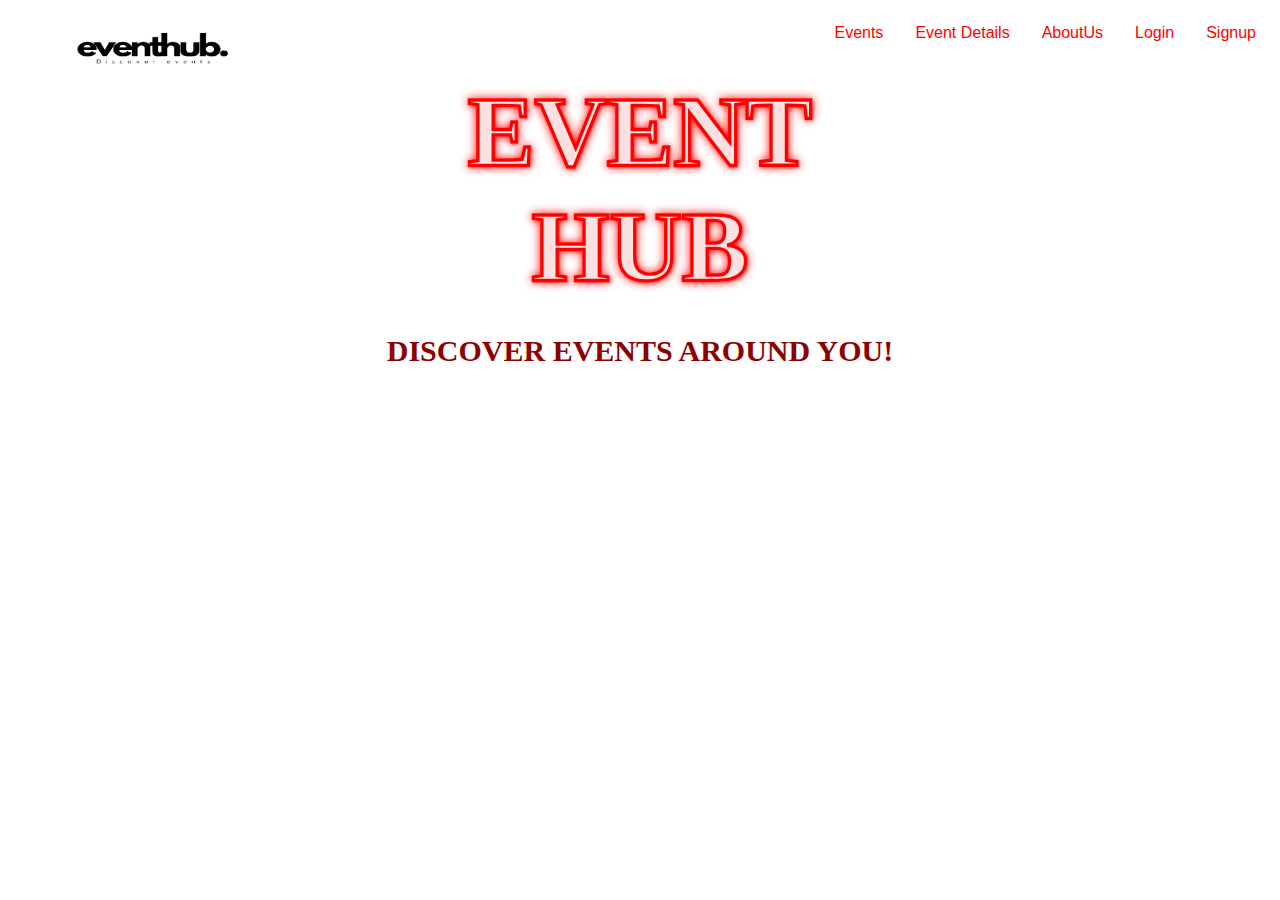
==== index.html @ 62981103 "Added a style to the logo" ====
<!DOCTYPE html>
<html lang="en">
<head>
  <meta charset="UTF-8">
  <meta name="viewport" content="width=device-width, initial-scale=1.0">
  <link rel="stylesheet" href="index.css">
  <title>EventHub</title>
</head>
  <body>
  <nav class="nav">
    <a href="index.html"> <img src="Images/EventHubpng/logo2.png" alt="logo" class="hello"></a>
    <a href="events.html">Events</a>
    <a href="event-details.html">Event Details</a>
    <a href="aboutus.html">AboutUs</a>
    <a href="login.html">Login</a>
    <a href="signup.html">Signup</a>
  </nav>
    
  <h1>EVENT<br>HUB</h1>
<p class="p"><B>DISCOVER EVENTS AROUND YOU!
  </B>
</p>
  </body>
</html>
---- index.css ----
h1, h2 {
    font-size: 100px;
    font-style:initial;
    font-family:'Bazooka' ;
    color: #ff000085;
    font-weight: 1000;
    text-shadow: 
      0 0 10px rgb(255, 0, 0),
      1px 1px 2px rgba(255, 0, 0, 0.4); 
    margin: 1rem 0;
    text-align: center;
    -webkit-text-stroke: 0.3px #ff0000; 
     -webkit-text-fill-color: #f9f9f9e5;
  }

  nav a:first-child {
    order: -1;
    margin-right:auto;
  }
  
  nav {
    padding: 0rem;
    background-color:transparent;
    text-align: right;
    display: flex;
    justify-content: flex-end;
    flex-wrap: nowrap;
  }
  .nav{
    background-color:transparent;
    text-align:right;
    justify-content: flex-end;
  }
  nav a {
    padding: 1rem 1rem;
    text-decoration: none;
    color: #ff0000;
    font-weight: 500;
    transition: background-color 0.2s ease;
    font-family: 'Open Sans', sans-serif;
    margin-left: 0;
  }
  
  .nav a:hover {
    background-color: transparent;
    color: #fff;
  }
body{
  background-image: url('Images/EventHubpng/1.png');
  background-repeat: no-repeat;
  background-size: cover;
  background-position: center;
  background-attachment: fixed;
}
.p{
  text-align: center;
  font-size: 30px;
  color: rgb(143, 0, 0);
}
.hello{
  position:fixed;
  padding-top: 0rem ;
  width: 250px;
  height: 50px;
}
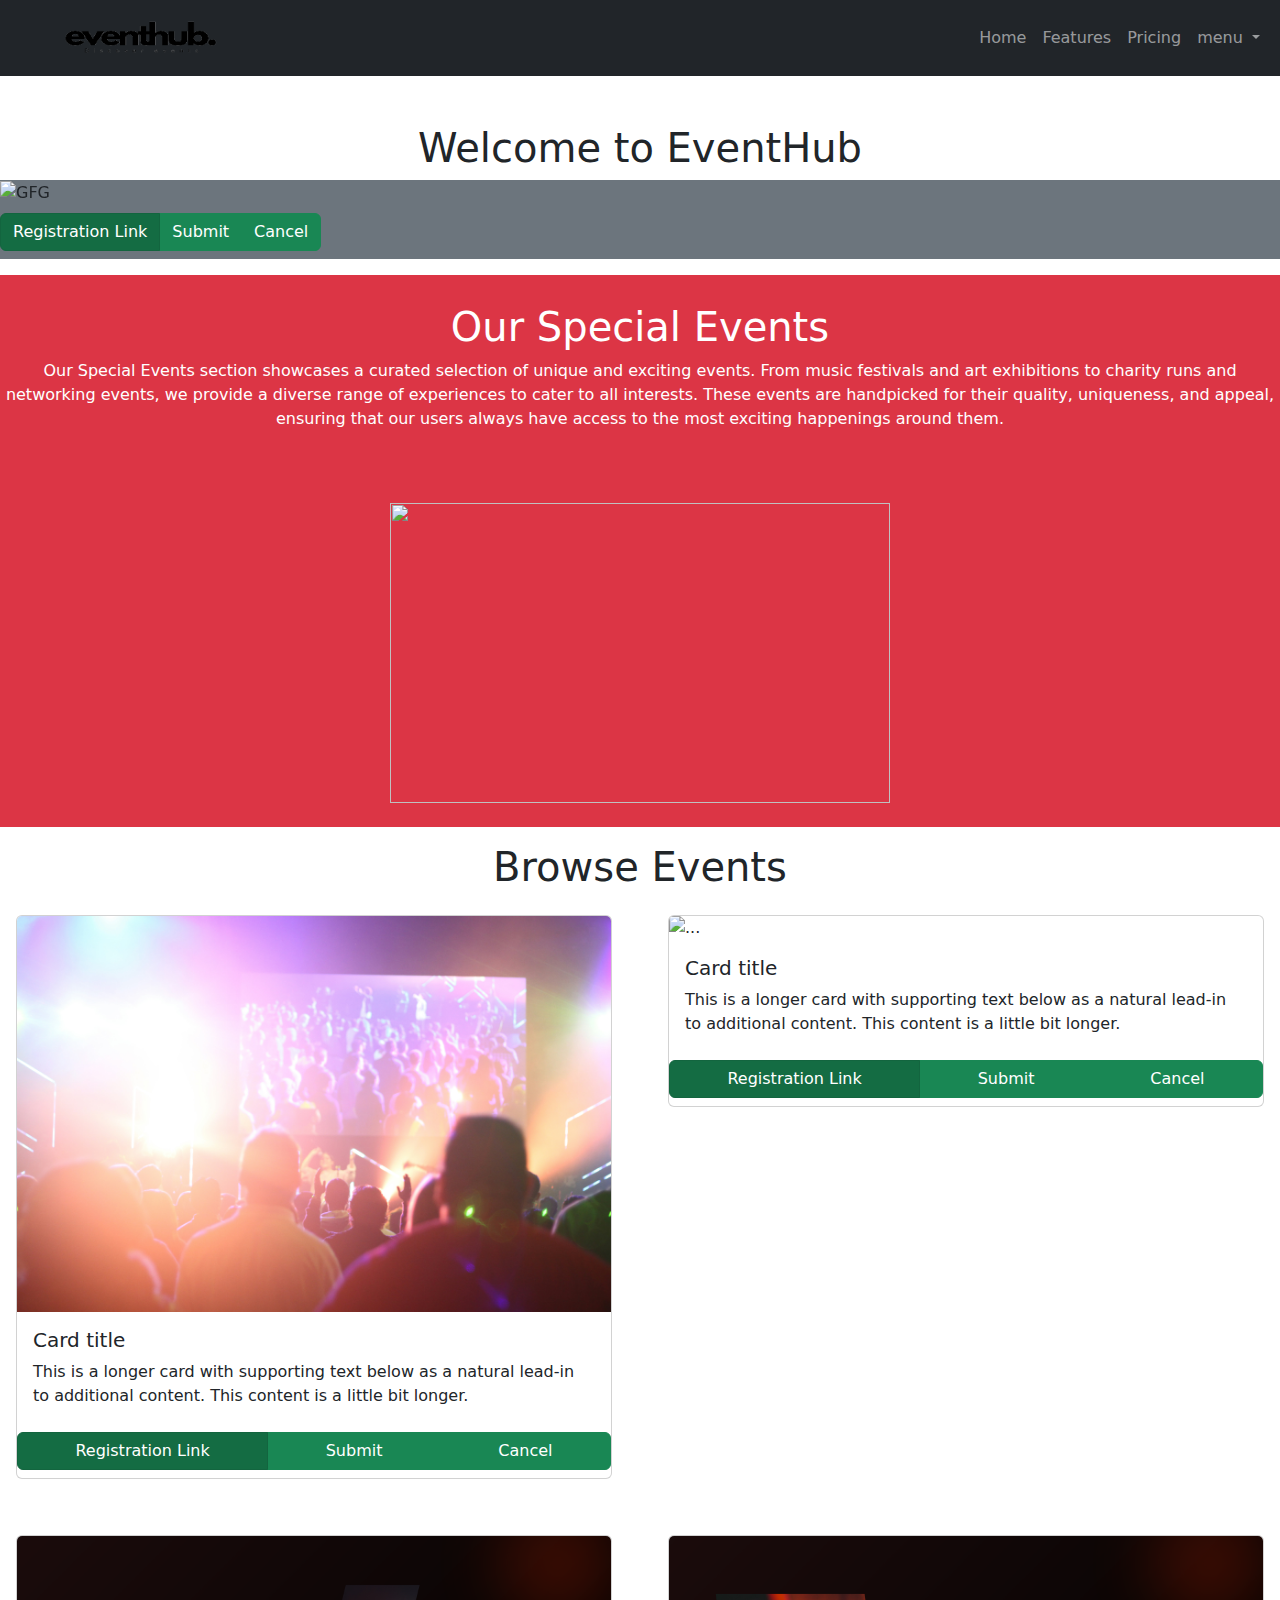
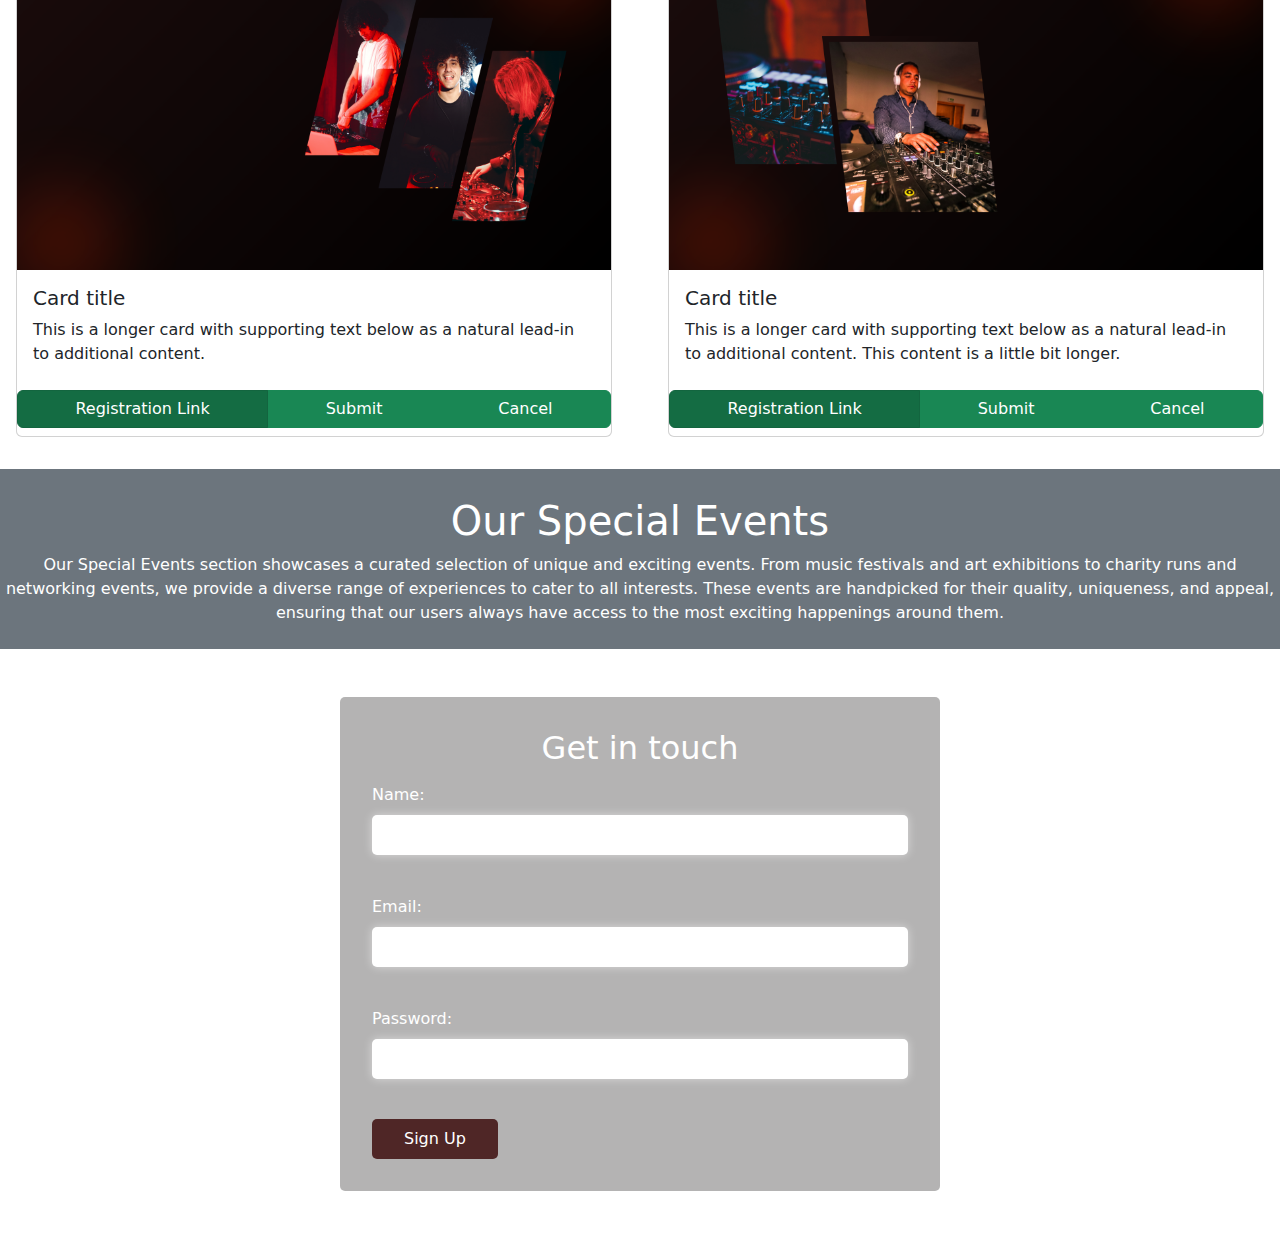
==== commit 695a57a6: "A  new Layout of the website" ====
--- a/index.html
+++ b/index.html
@@ -3,22 +3,186 @@
 <head>
   <meta charset="UTF-8">
   <meta name="viewport" content="width=device-width, initial-scale=1.0">
-  <link rel="stylesheet" href="index.css">
+  <link rel="stylesheet" href="Styles/index.css">
+  <link href="https://cdn.jsdelivr.net/npm/bootstrap@5.3.3/dist/css/bootstrap.min.css" rel="stylesheet" integrity="sha384-QWTKZyjpPEjISv5WaRU9OFeRpok6YctnYmDr5pNlyT2bRjXh0JMhjY6hW+ALEwIH" crossorigin="anonymous">
+  <link rel = "icon" type="image/x-icon" href="Images/EventHubpng/favicon1.png">
+  
   <title>EventHub</title>
 </head>
-  <body>
-  <nav class="nav">
-    <a href="index.html"> <img src="Images/EventHubpng/logo2.png" alt="logo" class="hello"></a>
-    <a href="events.html">Events</a>
-    <a href="event-details.html">Event Details</a>
-    <a href="aboutus.html">AboutUs</a>
-    <a href="login.html">Login</a>
-    <a href="signup.html">Signup</a>
-  </nav>
-    
-  <h1>EVENT<br>HUB</h1>
-<p class="p"><B>DISCOVER EVENTS AROUND YOU!
-  </B>
-</p>
+  <body >
+    <section class="header">
+      <nav class="navbar navbar-expand-lg bg-dark navbar-dark">
+        <div class="container-fluid">
+          <a class="navbar-brand" href="#"><img src="Images/EventHubpng/logo2.png" alt="logo" width="250px" height="50px"></a>
+          <button class="navbar-toggler" type="button" data-bs-toggle="collapse" data-bs-target="#navbarNavDropdown" aria-controls="navbarNavDropdown" aria-expanded="false" aria-label="Toggle navigation">
+            <span class="navbar-toggler-icon"></span>
+          </button>
+          <div class="collapse navbar-collapse" id="navbarNavDropdown">
+            <ul class="navbar-nav ms-auto mb-2 mb-lg-0">
+              <li class="nav-item active">
+                <a class="nav-link " aria-current="page" href="#">Home</a>
+              </li>
+              <li class="nav-item">
+                <a class="nav-link" href="#">Features</a>
+              </li>
+              <li class="nav-item">
+                <a class="nav-link" href="#">Pricing</a>
+              </li>
+              <li class="nav-item dropdown">
+                <a class="nav-link dropdown-toggle" href="aboutus.html" role="button" data-bs-toggle="dropdown" aria-expanded="true">
+                  menu
+                </a>
+                <ul class="dropdown-menu">
+                  <li><a class="dropdown-item" href="login.html">Action</a></li>
+                  <li><a class="dropdown-item" href="signup.html">Another action</a></li>
+                  <li><a class="dropdown-item" href="event-details.html">Something else here</a></li>
+                </ul>
+              </li>
+            </ul>
+          </div>
+        </div>
+      </nav>
+    </section>
+      <main class="my-5">
+        <h1 class="text-center">Welcome to EventHub</h1>
+       
+          <div id="carouselExampleSlideOnly" class="carousel slide bg-secondary" data-bs-ride="carousel">
+            <div class="carousel-inner">
+              <div class="carousel-item active" data-bs-interval="2000">
+              <img src="Images/EventHubpng/1.png" alt="GFG" width="100%" height="auto" alt="...">
+              <div> <div class="btn-group my-2">
+                <a href="#" class="btn btn-success active" aria-current="page">Registration Link</a>
+                <a href="#" class="btn btn-success">Submit</a>
+                <a href="#" class="btn btn-success">Cancel</a>
+              </div></div>
+              </div>
+              <div class="carousel-item" data-bs-interval="2000">
+              <img src="Images/EventHubpng/2.png" alt="GFG" width="100%" height="auto" alt="...">
+              <div> <div class="btn-group my-2">
+                <a href="#" class="btn btn-success active" aria-current="page">Registration Link</a>
+                <a href="#" class="btn btn-success">Submit</a>
+                <a href="#" class="btn btn-success">Cancel</a>
+              </div></div>
+              </div>
+              <div class="carousel-item">
+              <img src="Images/EventHubpng/1j.jpg" alt="GFG" width="100%" height="auto" alt="...">
+              <div> <div class="btn-group my-2">
+                <a href="#" class="btn btn-success active" aria-current="page">Registration Link</a>
+                <a href="#" class="btn btn-success">Submit</a>
+                <a href="#" class="btn btn-success">Cancel</a>
+              </div></div>
+              </div>
+            </div>
+            </div>
+        
+  <div class="row">
+    <div class="col">
+      <div class="bg-danger text-white my-3 py-4 text-center">
+        <div class="card-body">
+          <h1 class="mt-1">Our Special Events</h1>
+          Our Special Events section showcases a curated selection of unique and exciting events. From music festivals and art exhibitions to charity runs and networking events, we provide a diverse range of experiences to cater to all interests. These events are handpicked for their quality, uniqueness, and appeal, ensuring that our users always have access to the most exciting happenings around them.
+          <br>
+          <br>
+          <br>
+          <br>
+          <img class="img" src="Images/EventHubpng/1.png" alt="">
+
+        </div>
+       
+      </div>
+    </div>
+  </div>
+  <h1 class="text-center">Browse Events</h1>
+  <div class="row row-cols-1 row-cols-md-2 g-4 gy-2">
+   
+    <div class="col">
+      <div class="card">
+        <img src="Images/EventHubpng/1j.jpg" class="card-img-top" alt="...">
+        <div class="card-body">
+          <h5 class="card-title">Card title</h5>
+          <p class="card-text">This is a longer card with supporting text below as a natural lead-in to additional content. This content is a little bit longer.</p>
+        </div>
+        <div class="btn-group my-2">
+          <a href="#" class="btn btn-success active" aria-current="page">Registration Link</a>
+          <a href="#" class="btn btn-success">Submit</a>
+          <a href="#" class="btn btn-success">Cancel</a>
+        </div>
+      </div>
+    </div>
+    <div class="col">
+      <div class="card">
+        <img src="Images/EventHubpng/4.png" class="card-img-top" alt="...">
+        <div class="card-body">
+          <h5 class="card-title">Card title</h5>
+          <p class="card-text">This is a longer card with supporting text below as a natural lead-in to additional content. This content is a little bit longer.</p>
+        </div>
+        <div class="btn-group my-2">
+          <a href="#" class="btn btn-success active" aria-current="page">Registration Link</a>
+          <a href="#" class="btn btn-success">Submit</a>
+          <a href="#" class="btn btn-success">Cancel</a>
+        </div>
+      </div>
+    </div>
+    <div class="col">
+      <div class="card">
+        <img src="Images/EventHubpng/3.png" class="card-img-top" alt="...">
+        <div class="card-body">
+          <h5 class="card-title">Card title</h5>
+          <p class="card-text">This is a longer card with supporting text below as a natural lead-in to additional content.</p>
+        </div>
+        <div class="btn-group my-2">
+          <a href="#" class="btn btn-success active" aria-current="page">Registration Link</a>
+          <a href="#" class="btn btn-success">Submit</a>
+          <a href="#" class="btn btn-success">Cancel</a>
+        </div>
+      </div>
+    </div>
+    <div class="col">
+      <div class="card">
+        <img src="Images/EventHubpng/2.png" class="card-img-top" alt="...">
+        <div class="card-body">
+          <h5 class="card-title">Card title</h5>
+          <p class="card-text">This is a longer card with supporting text below as a natural lead-in to additional content. This content is a little bit longer.</p>
+        </div>
+        <div class="btn-group my-2">
+          <a href="#" class="btn btn-success active" aria-current="page">Registration Link</a>
+          <a href="#" class="btn btn-success">Submit</a>
+          <a href="#" class="btn btn-success">Cancel</a>
+        </div>
+      </div>
+    </div>
+  </div>
+  <div class="row">
+    <div class="col">
+      <div class="bg-secondary text-white my-3 py-4 text-center">
+        <div class="card-body">
+          <h1 class="mt-1">Our Special Events</h1>
+          Our Special Events section showcases a curated selection of unique and exciting events. From music festivals and art exhibitions to charity runs and networking events, we provide a diverse range of experiences to cater to all interests. These events are handpicked for their quality, uniqueness, and appeal, ensuring that our users always have access to the most exciting happenings around them.
+
+        </div>
+       
+      </div>
+    </div>
+  </div>
+
+  <form class="form">
+    <h2>Get in touch</h2>
+    <label for="name">Name:</label>
+    <input type="text" id="name" name="name" required><br><br>
+  
+    <label for="email">Email:</label>
+    <input type="email" id="email" name="email" required><br><br>
+  
+    <label for="password">Password:</label>
+    <input type="password" id="password" name="password" required><br><br>
+  
+    <input type="submit" value="Sign Up">
+  </form>
+      </main>
+ 
+   
+ 
+    <script src="https://cdn.jsdelivr.net/npm/@popperjs/core@2.11.8/dist/umd/popper.min.js" integrity="sha384-I7E8VVD/ismYTF4hNIPjVp/Zjvgyol6VFvRkX/vR+Vc4jQkC+hVqc2pM8ODewa9r" crossorigin="anonymous"></script>
+<script src="https://cdn.jsdelivr.net/npm/bootstrap@5.3.3/dist/js/bootstrap.min.js" integrity="sha384-0pUGZvbkm6XF6gxjEnlmuGrJXVbNuzT9qBBavbLwCsOGabYfZo0T0to5eqruptLy" crossorigin="anonymous"></script>
   </body>
 </html>--- a/Styles/index.css
+++ b/Styles/index.css
@@ -0,0 +1,72 @@
+
+.form {
+  width: 600px;
+  background-color: rgba(133, 131, 131, 0.61);
+  padding: 2rem;
+  margin: 2rem auto;
+  border-radius: 5px;
+  box-shadow: 0 0 10px rgba(255, 255, 255, 0.5);
+}
+
+.form label {
+  display: block;
+  margin-bottom: 0.5rem;
+  color: #fff;
+}
+
+.form input[type="text"],
+.form input[type="email"],
+.form input[type="password"] {
+  width: 100%;
+  height: 40px;
+  padding: 0.5rem;
+  margin-bottom: 1rem;
+  border: none;
+  border-radius: 5px;
+  box-shadow: 0 0 10px rgba(255, 255, 255, 0.5);
+}
+
+.form input[type="submit"] {
+  background-color: #4f2626;
+  color: #ffffff;
+  padding: 0.5rem 2rem;
+  border: none;
+  border-radius: 5px;
+  cursor: pointer;
+  transition: background-color 0.2s ease;
+}
+
+.form input[type="submit"]:hover {
+  background-color: #3f1d1d;
+}
+.form h2 {
+  text-align: center;
+  margin-bottom: 1rem;
+  color: #fff;
+}
+.img{
+  max-width:100%;
+  width: 500px;
+  height: 300px;
+
+}
+
+.p {
+  max-width: 100%;
+  height: auto;
+  margin: 0;
+  padding: 0;
+}
+.img1{
+  
+  width: 400px;
+  height: 285px;
+}
+.card-img-top {
+  width: 100%;
+  height: auto;
+}
+.card {
+  
+  margin: 1rem;
+}
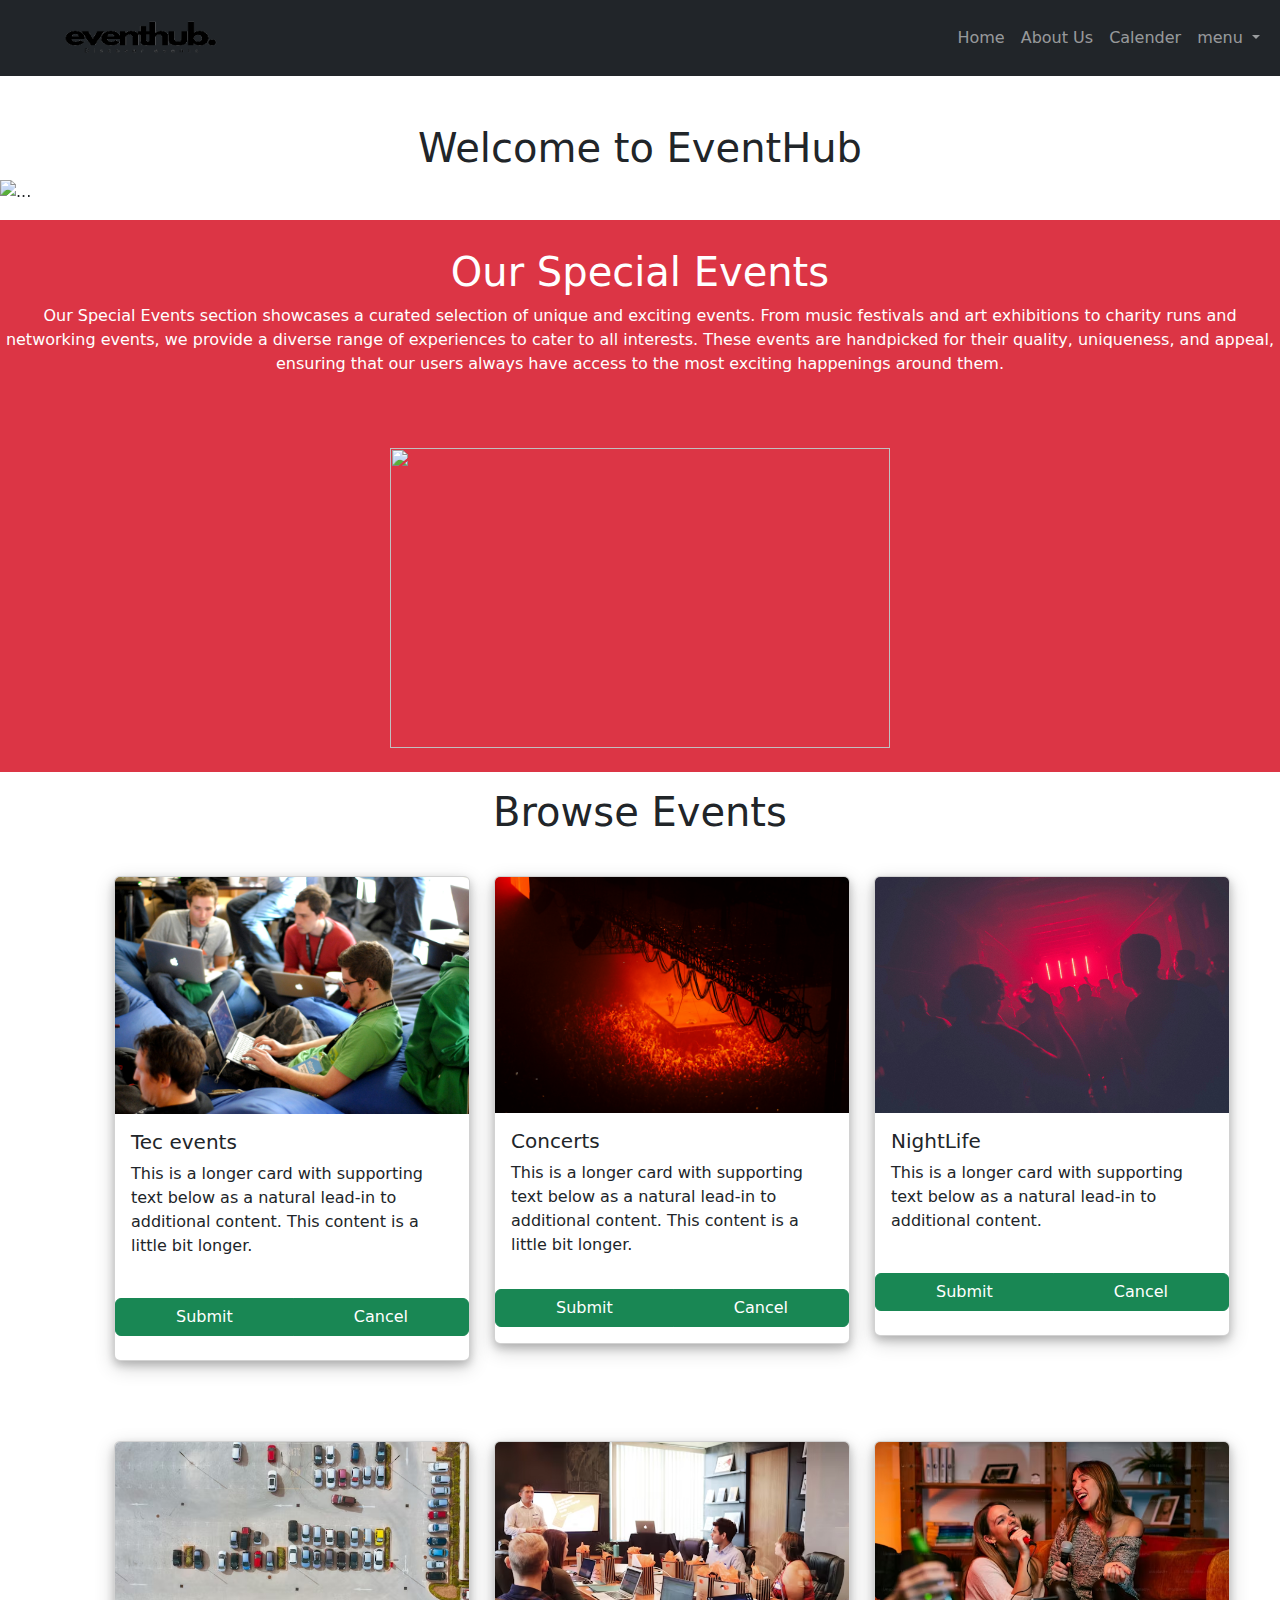
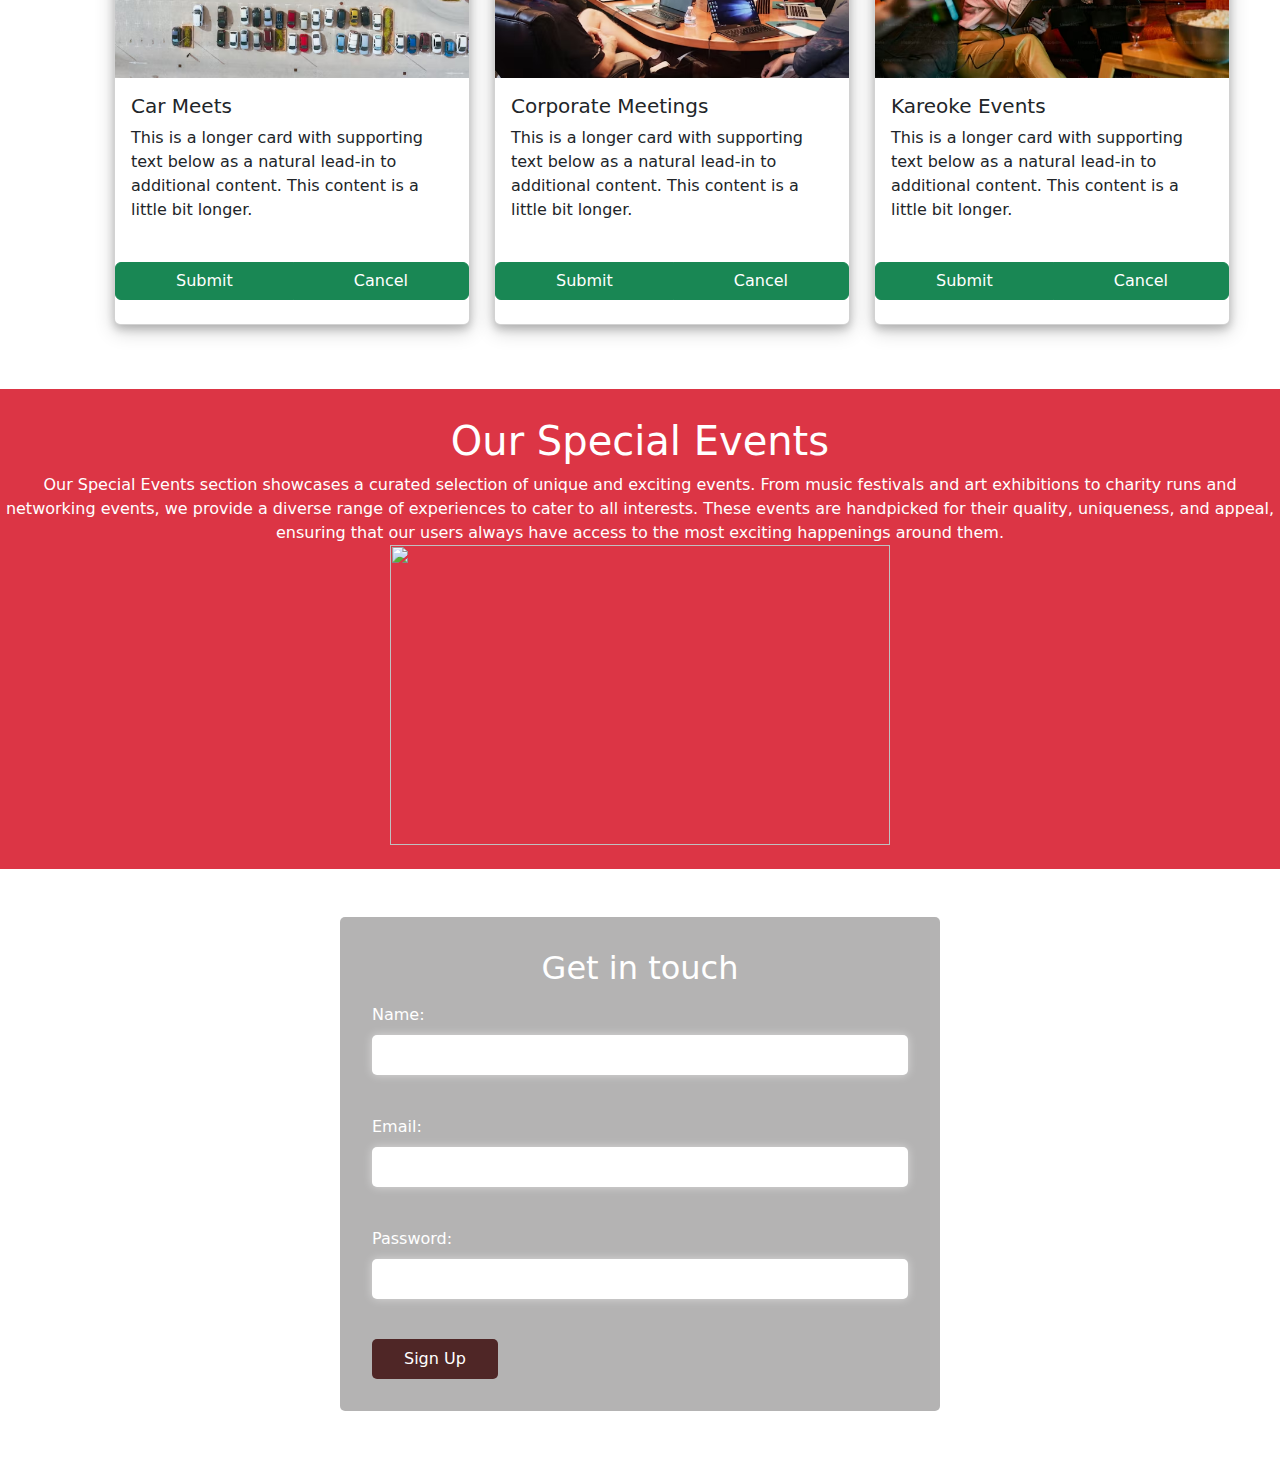
==== commit 727aae71: "Changed the login and signup pages" ====
--- a/index.html
+++ b/index.html
@@ -13,7 +13,7 @@
     <section class="header">
       <nav class="navbar navbar-expand-lg bg-dark navbar-dark">
         <div class="container-fluid">
-          <a class="navbar-brand" href="#"><img src="Images/EventHubpng/logo2.png" alt="logo" width="250px" height="50px"></a>
+          <a class="navbar-brand" href="index.html"><img src="Images/EventHubpng/logo2.png" alt="logo" width="250px" height="50px"></a>
           <button class="navbar-toggler" type="button" data-bs-toggle="collapse" data-bs-target="#navbarNavDropdown" aria-controls="navbarNavDropdown" aria-expanded="false" aria-label="Toggle navigation">
             <span class="navbar-toggler-icon"></span>
           </button>
@@ -23,19 +23,19 @@
                 <a class="nav-link " aria-current="page" href="#">Home</a>
               </li>
               <li class="nav-item">
-                <a class="nav-link" href="#">Features</a>
+                <a class="nav-link" href="aboutus.html">About Us</a>
               </li>
               <li class="nav-item">
-                <a class="nav-link" href="#">Pricing</a>
+                <a class="nav-link" href="#">Calender</a>
               </li>
               <li class="nav-item dropdown">
                 <a class="nav-link dropdown-toggle" href="aboutus.html" role="button" data-bs-toggle="dropdown" aria-expanded="true">
                   menu
                 </a>
                 <ul class="dropdown-menu">
-                  <li><a class="dropdown-item" href="login.html">Action</a></li>
-                  <li><a class="dropdown-item" href="signup.html">Another action</a></li>
-                  <li><a class="dropdown-item" href="event-details.html">Something else here</a></li>
+                  <li><a class="dropdown-item" href="login.html"> Login</a></li>
+                  <li><a class="dropdown-item" href="signup.html">Sign Up</a></li>
+                  <li><a class="dropdown-item" href="event-details.html">Post an Event</a></li>
                 </ul>
               </li>
             </ul>
@@ -45,34 +45,32 @@
     </section>
       <main class="my-5">
         <h1 class="text-center">Welcome to EventHub</h1>
-       
-          <div id="carouselExampleSlideOnly" class="carousel slide bg-secondary" data-bs-ride="carousel">
-            <div class="carousel-inner">
-              <div class="carousel-item active" data-bs-interval="2000">
-              <img src="Images/EventHubpng/1.png" alt="GFG" width="100%" height="auto" alt="...">
-              <div> <div class="btn-group my-2">
-                <a href="#" class="btn btn-success active" aria-current="page">Registration Link</a>
-                <a href="#" class="btn btn-success">Submit</a>
-                <a href="#" class="btn btn-success">Cancel</a>
-              </div></div>
-              </div>
-              <div class="carousel-item" data-bs-interval="2000">
-              <img src="Images/EventHubpng/2.png" alt="GFG" width="100%" height="auto" alt="...">
-              <div> <div class="btn-group my-2">
-                <a href="#" class="btn btn-success active" aria-current="page">Registration Link</a>
-                <a href="#" class="btn btn-success">Submit</a>
-                <a href="#" class="btn btn-success">Cancel</a>
-              </div></div>
-              </div>
-              <div class="carousel-item">
-              <img src="Images/EventHubpng/1j.jpg" alt="GFG" width="100%" height="auto" alt="...">
-              <div> <div class="btn-group my-2">
-                <a href="#" class="btn btn-success active" aria-current="page">Registration Link</a>
-                <a href="#" class="btn btn-success">Submit</a>
-                <a href="#" class="btn btn-success">Cancel</a>
-              </div></div>
-              </div>
-            </div>
+        <div id="carouselExampleIndicators" class="carousel slide">
+          <div class="carousel-indicators">
+            <button type="button" data-bs-target="#carouselExampleIndicators" data-bs-slide-to="0" class="active" aria-current="true" aria-label="Slide 1"></button>
+            <button type="button" data-bs-target="#carouselExampleIndicators" data-bs-slide-to="1" aria-label="Slide 2"></button>
+            <button type="button" data-bs-target="#carouselExampleIndicators" data-bs-slide-to="2" aria-label="Slide 3"></button>
+          </div>
+          <div class="carousel-inner">
+            <div class="carousel-item active">
+              <img src="/Images/EventHubpng/1.png" class="d-block w-100" alt="...">
+            </div>
+            <div class="carousel-item">
+              <img src="/Images/EventHubpng/4.png" class="d-block w-100" alt="...">
+            </div>
+            <div class="carousel-item">
+              <img src="/Images/EventHubpng/7.png" class="d-block w-100" alt="...">
+            </div>
+          </div>
+          <button class="carousel-control-prev" type="button" data-bs-target="#carouselExampleIndicators" data-bs-slide="prev">
+            <span class="carousel-control-prev-icon" aria-hidden="true"></span>
+            <span class="visually-hidden">Previous</span>
+          </button>
+          <button class="carousel-control-next" type="button" data-bs-target="#carouselExampleIndicators" data-bs-slide="next">
+            <span class="carousel-control-next-icon" aria-hidden="true"></span>
+            <span class="visually-hidden">Next</span>
+          </button>
+        </div>
             </div>
         
   <div class="row">
@@ -93,78 +91,108 @@
     </div>
   </div>
   <h1 class="text-center">Browse Events</h1>
-  <div class="row row-cols-1 row-cols-md-2 g-4 gy-2">
+<div class="container">
+  <div class="row">
    
-    <div class="col">
-      <div class="card">
-        <img src="Images/EventHubpng/1j.jpg" class="card-img-top" alt="...">
-        <div class="card-body">
-          <h5 class="card-title">Card title</h5>
-          <p class="card-text">This is a longer card with supporting text below as a natural lead-in to additional content. This content is a little bit longer.</p>
-        </div>
-        <div class="btn-group my-2">
-          <a href="#" class="btn btn-success active" aria-current="page">Registration Link</a>
-          <a href="#" class="btn btn-success">Submit</a>
-          <a href="#" class="btn btn-success">Cancel</a>
-        </div>
-      </div>
-    </div>
-    <div class="col">
-      <div class="card">
-        <img src="Images/EventHubpng/4.png" class="card-img-top" alt="...">
-        <div class="card-body">
-          <h5 class="card-title">Card title</h5>
-          <p class="card-text">This is a longer card with supporting text below as a natural lead-in to additional content. This content is a little bit longer.</p>
-        </div>
-        <div class="btn-group my-2">
-          <a href="#" class="btn btn-success active" aria-current="page">Registration Link</a>
-          <a href="#" class="btn btn-success">Submit</a>
-          <a href="#" class="btn btn-success">Cancel</a>
-        </div>
-      </div>
-    </div>
-    <div class="col">
-      <div class="card">
-        <img src="Images/EventHubpng/3.png" class="card-img-top" alt="...">
-        <div class="card-body">
-          <h5 class="card-title">Card title</h5>
+    <div class="col-12 col-md-4 mb-3">
+      <div class="card custom-card ">
+        <img src="Images/EventHub/tec.jpg" class="card-img-top" alt="...">
+        <div class="card-body custom-card-body">
+          <h5 class="card-title">Tec events</h5>
+          <p class="card-text">This is a longer card with supporting text below as a natural lead-in to additional content. This content is a little bit longer.</p>
+        </div>
+        <div class="btn-group my-4">
+          <a href="#" class="btn btn-success">Submit</a>
+          <a href="#" class="btn btn-success">Cancel</a>
+        </div>
+      </div>
+    </div>
+    <div class="col-12 col-md-4 mb-3">
+      <div class="card custom-card">
+        
+        <img src="Images/EventHub/concert.jpg" class="card-img-top" alt="...">
+        <div class="card-body custom-card-body">
+          <h5 class="card-title">Concerts</h5>
+          <p class="card-text">This is a longer card with supporting text below as a natural lead-in to additional content. This content is a little bit longer.</p>
+        </div>
+        <div class="btn-group my-3">
+          <a href="#" class="btn btn-success">Submit</a>
+          <a href="#" class="btn btn-success">Cancel</a>
+        </div>
+      </div>
+    </div>
+    <div class="col-12 col-md-4 mb-3">
+      <div class="card custom-card">
+        <img src="Images/EventHub/night.jpg" class="card-img-top" alt="...">
+        <div class="card-body custom-card-body">
+          <h5 class="card-title">NightLife</h5>
           <p class="card-text">This is a longer card with supporting text below as a natural lead-in to additional content.</p>
         </div>
-        <div class="btn-group my-2">
-          <a href="#" class="btn btn-success active" aria-current="page">Registration Link</a>
-          <a href="#" class="btn btn-success">Submit</a>
-          <a href="#" class="btn btn-success">Cancel</a>
-        </div>
-      </div>
-    </div>
-    <div class="col">
-      <div class="card">
-        <img src="Images/EventHubpng/2.png" class="card-img-top" alt="...">
-        <div class="card-body">
-          <h5 class="card-title">Card title</h5>
-          <p class="card-text">This is a longer card with supporting text below as a natural lead-in to additional content. This content is a little bit longer.</p>
-        </div>
-        <div class="btn-group my-2">
-          <a href="#" class="btn btn-success active" aria-current="page">Registration Link</a>
+        <div class="btn-group my-4">
+          <a href="#" class="btn btn-success">Submit</a>
+          <a href="#" class="btn btn-success">Cancel</a>
+        </div>
+      </div>
+    </div>
+    <div class="col-12 col-md-4 mb-3">
+      <div class="card custom-card">
+        <img src="Images/EventHub/carmeets.avif" class="card-img-top" alt="...">
+        <div class="card-body custom-card-body">
+          <h5 class="card-title">Car Meets</h5>
+          <p class="card-text">This is a longer card with supporting text below as a natural lead-in to additional content. This content is a little bit longer.</p>
+        </div>
+        <div class="btn-group my-4">
+          <a href="#" class="btn btn-success">Submit</a>
+          <a href="#" class="btn btn-success">Cancel</a>
+        </div>
+      </div>
+    </div>
+    <div class="col-12 col-md-4 mb-3">
+      <div class="card custom-card">
+        <img src="Images/EventHub/coporate.avif" class="card-img-top" alt="...">
+        <div class="card-body custom-card-body">
+          <h5 class="card-title">Corporate Meetings</h5>
+          <p class="card-text">This is a longer card with supporting text below as a natural lead-in to additional content. This content is a little bit longer.</p>
+        </div>
+        <div class="btn-group my-4">
+          <a href="#" class="btn btn-success">Submit</a>
+          <a href="#" class="btn btn-success">Cancel</a>
+        </div>
+      </div>
+    </div>
+    <div class="col-12 col-md-4 mb-3">
+      <div class="card custom-card">
+        <img src="Images/EventHub/Kareoke.avif" class="card-img-top" alt="...">
+        <div class="card-body custom-card-body">
+          <h5 class="card-title">Kareoke Events</h5>
+          <p class="card-text">This is a longer card with supporting text below as a natural lead-in to additional content. This content is a little bit longer.</p>
+        </div>
+        <div class="btn-group my-4">
           <a href="#" class="btn btn-success">Submit</a>
           <a href="#" class="btn btn-success">Cancel</a>
         </div>
       </div>
     </div>
   </div>
-  <div class="row">
-    <div class="col">
-      <div class="bg-secondary text-white my-3 py-4 text-center">
-        <div class="card-body">
-          <h1 class="mt-1">Our Special Events</h1>
-          Our Special Events section showcases a curated selection of unique and exciting events. From music festivals and art exhibitions to charity runs and networking events, we provide a diverse range of experiences to cater to all interests. These events are handpicked for their quality, uniqueness, and appeal, ensuring that our users always have access to the most exciting happenings around them.
+</div>
+  
 
-        </div>
+  
+<div class="row">
+  <div class="col">
+    <div class="bg-danger text-white my-3 py-4 text-center">
+      <div class="card-body">
+        <h1 class="mt-1">Our Special Events</h1>
+        Our Special Events section showcases a curated selection of unique and exciting events. From music festivals and art exhibitions to charity runs and networking events, we provide a diverse range of experiences to cater to all interests. These events are handpicked for their quality, uniqueness, and appeal, ensuring that our users always have access to the most exciting happenings around them.
+        <br>
        
-      </div>
+        <img class="img" src="Images/EventHubpng/1.png" alt="">
+
+      </div>
+     
     </div>
   </div>
-
+</div>
   <form class="form">
     <h2>Get in touch</h2>
     <label for="name">Name:</label>
--- a/Styles/index.css
+++ b/Styles/index.css
@@ -67,6 +67,28 @@
   height: auto;
 }
 .card {
-  
-  margin: 1rem;
+  margin: 2rem;
+  width: 300px;
+  box-shadow: 0 4px 8px 0 rgba(0, 0, 0, 0.2), 0 6px 20px 0 rgba(0, 0, 0, 0.19);
+  flex-grow: 3;
+  transition: .4s ease;
+
 }
+.card:hover{
+  z-index: 1;
+  width: 400px;
+  opacity: 1;
+  filter: contrast(100%);
+  transform: rotate(0deg);
+  border: 2px;
+  box-shadow: 0 4px 8px 0 rgba(0, 0, 0, 0.2), 0 6px 20px 0 rgba(0, 0, 0, 0.19);
+}
+
+
+.custom-card {
+  width: 100%;
+  height: 300px; /* Adjust height */
+}
+.custom-card-body {
+  font-size: 1rem; /* Adjust font size */
+}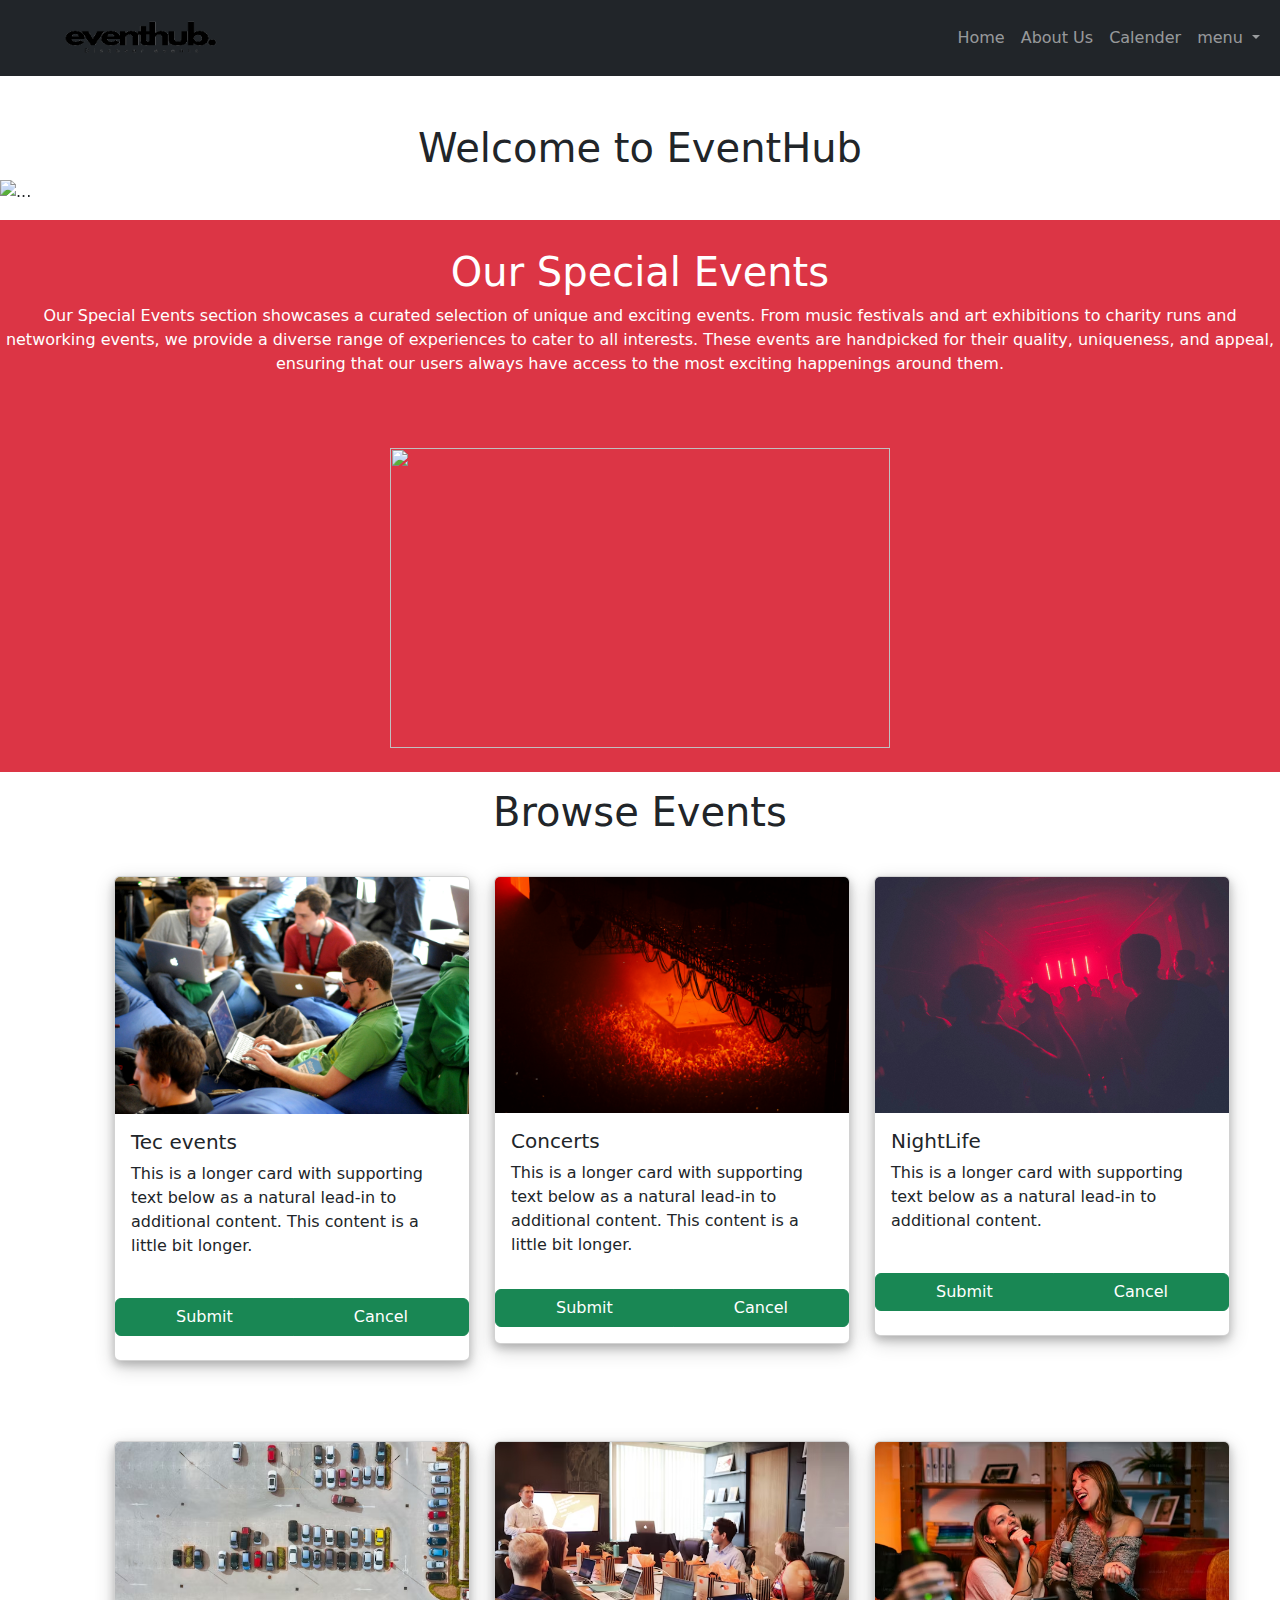
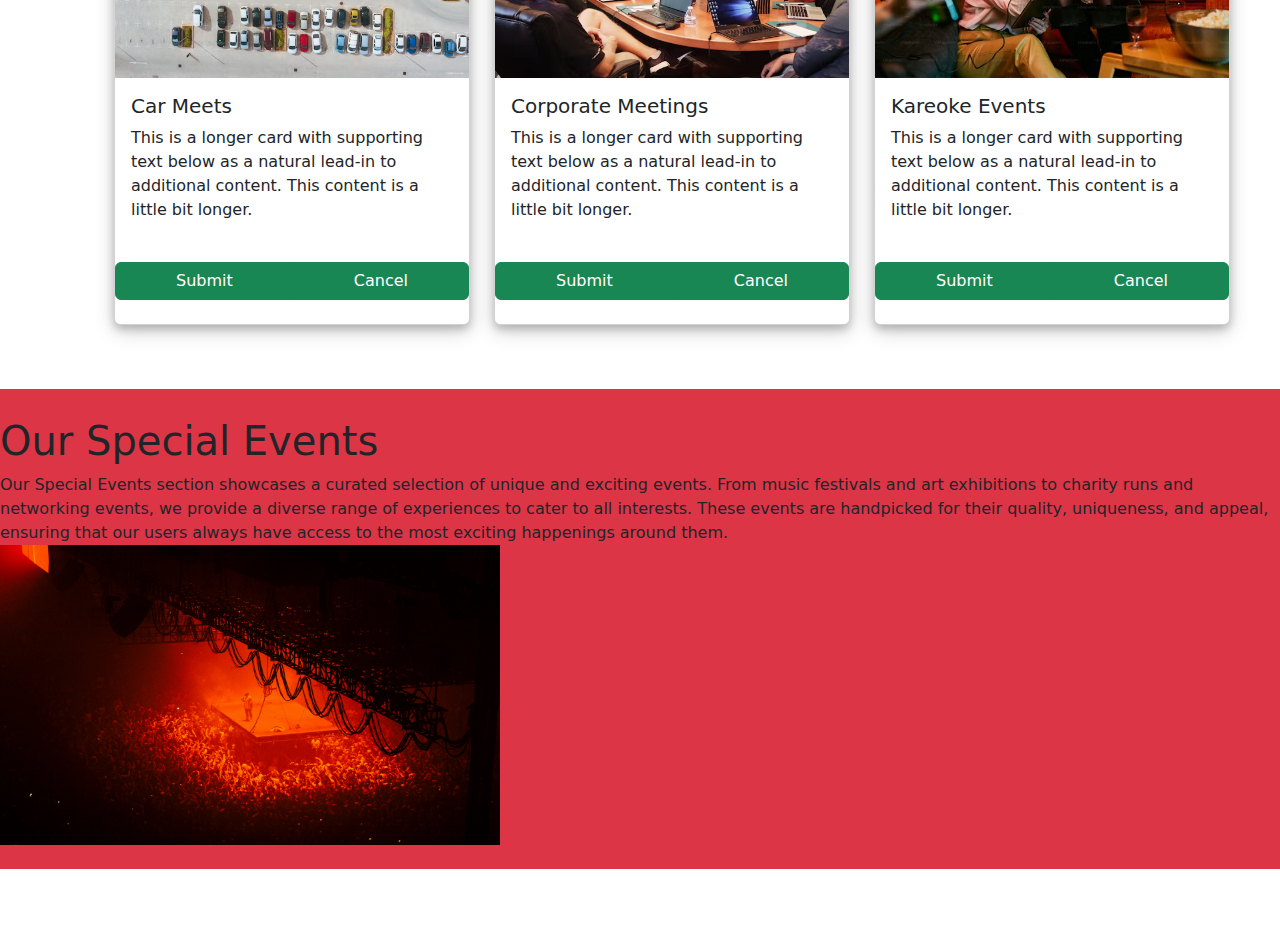
==== commit db673d7d: "Added nav bar to the Login and Signup pages" ====
--- a/index.html
+++ b/index.html
@@ -178,34 +178,14 @@
   
 
   
-<div class="row">
-  <div class="col">
-    <div class="bg-danger text-white my-3 py-4 text-center">
-      <div class="card-body">
-        <h1 class="mt-1">Our Special Events</h1>
-        Our Special Events section showcases a curated selection of unique and exciting events. From music festivals and art exhibitions to charity runs and networking events, we provide a diverse range of experiences to cater to all interests. These events are handpicked for their quality, uniqueness, and appeal, ensuring that our users always have access to the most exciting happenings around them.
-        <br>
-       
-        <img class="img" src="Images/EventHubpng/1.png" alt="">
+<section class="align">
+  <div class=" bg-danger my-3 py-4">
+  <h1 class="mt-1">Our Special Events</h1>
+  Our Special Events section showcases a curated selection of unique and exciting events. From music festivals and art exhibitions to charity runs and networking events, we provide a diverse range of experiences to cater to all interests. These events are handpicked for their quality, uniqueness, and appeal, ensuring that our users always have access to the most exciting happenings around them.
+  <br>
+  <img class="img" src="/Images/EventHub/concert.jpg" alt="">
+</div></section>
 
-      </div>
-     
-    </div>
-  </div>
-</div>
-  <form class="form">
-    <h2>Get in touch</h2>
-    <label for="name">Name:</label>
-    <input type="text" id="name" name="name" required><br><br>
-  
-    <label for="email">Email:</label>
-    <input type="email" id="email" name="email" required><br><br>
-  
-    <label for="password">Password:</label>
-    <input type="password" id="password" name="password" required><br><br>
-  
-    <input type="submit" value="Sign Up">
-  </form>
       </main>
  
    
--- a/Styles/index.css
+++ b/Styles/index.css
@@ -91,4 +91,8 @@
 }
 .custom-card-body {
   font-size: 1rem; /* Adjust font size */
+}
+
+.align{
+  display: inline-block;
 }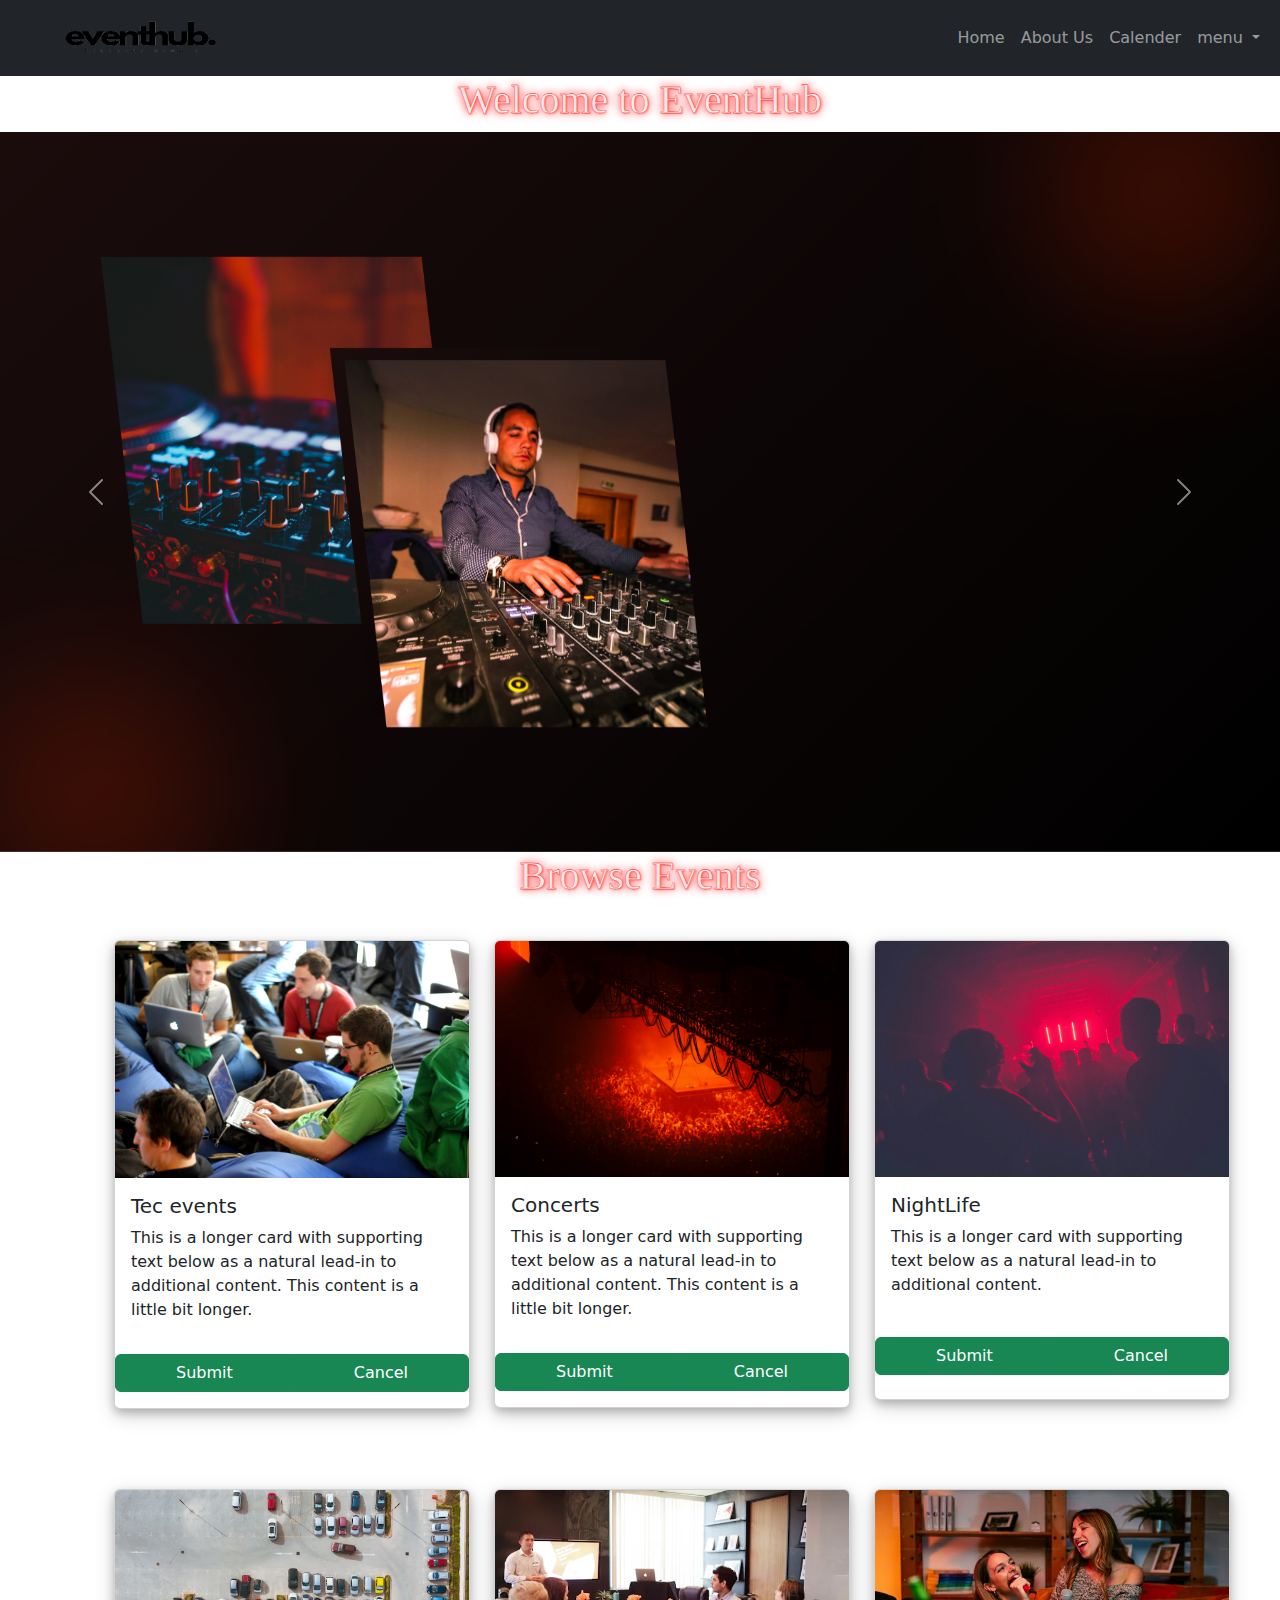
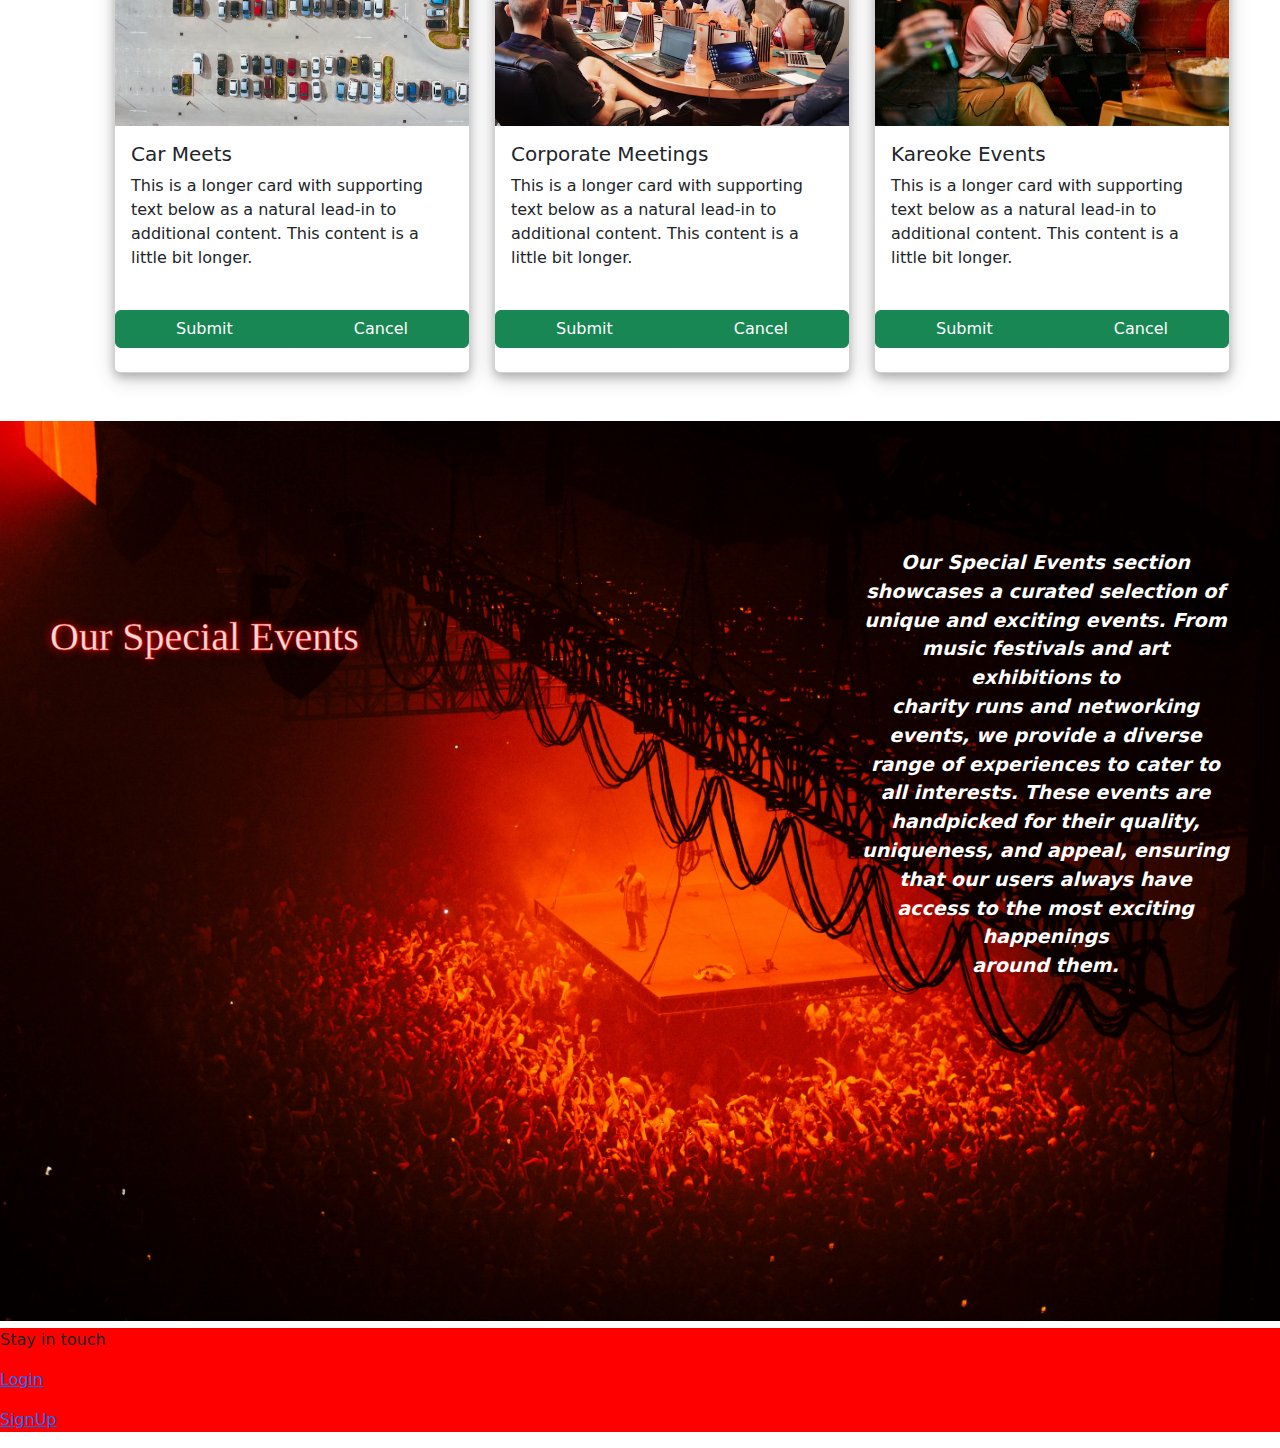
==== commit 94af3e36: "Changed the carousel" ====
--- a/index.html
+++ b/index.html
@@ -6,7 +6,7 @@
   <link rel="stylesheet" href="Styles/index.css">
   <link href="https://cdn.jsdelivr.net/npm/bootstrap@5.3.3/dist/css/bootstrap.min.css" rel="stylesheet" integrity="sha384-QWTKZyjpPEjISv5WaRU9OFeRpok6YctnYmDr5pNlyT2bRjXh0JMhjY6hW+ALEwIH" crossorigin="anonymous">
   <link rel = "icon" type="image/x-icon" href="Images/EventHubpng/favicon1.png">
-  
+  <script src="index.js"></script>
   <title>EventHub</title>
 </head>
   <body >
@@ -43,56 +43,42 @@
         </div>
       </nav>
     </section>
-      <main class="my-5">
+      <main>
         <h1 class="text-center">Welcome to EventHub</h1>
-        <div id="carouselExampleIndicators" class="carousel slide">
-          <div class="carousel-indicators">
-            <button type="button" data-bs-target="#carouselExampleIndicators" data-bs-slide-to="0" class="active" aria-current="true" aria-label="Slide 1"></button>
-            <button type="button" data-bs-target="#carouselExampleIndicators" data-bs-slide-to="1" aria-label="Slide 2"></button>
-            <button type="button" data-bs-target="#carouselExampleIndicators" data-bs-slide-to="2" aria-label="Slide 3"></button>
+        
+        <div class="col">
+          <div class="container"></div>
+        <div class="carousel-size">
+          <div id="carouselExampleFade" class="carousel slide carousel-fade" data-bs-ride="carousel" data-bs-inteval="500" >
+            <div class="carousel-inner">
+              <div class="carousel-item active">
+                <img src="Images/EventHubpng/2.png" class="d-block w-100" alt="...">
+              </div>
+              <div class="carousel-item">
+                <img src="Images/EventHubpng/3.png" class="d-block w-100" alt="...">
+              </div>
+              <div class="carousel-item">
+                <img src="Images/EventHubpng/4.png" class="d-block w-100" alt="...">
+              </div>
+            </div>
+            <button class="carousel-control-prev" type="button" data-bs-target="#carouselExampleFade" data-bs-slide="prev">
+              <span class="carousel-control-prev-icon" aria-hidden="true"></span>
+              <span class="visually-hidden">Previous</span>
+            </button>
+            <button class="carousel-control-next" type="button" data-bs-target="#carouselExampleFade" data-bs-slide="next">
+              <span class="carousel-control-next-icon" aria-hidden="true"></span>
+              <span class="visually-hidden">Next</span>
+            </button>
+
+
+        
           </div>
-          <div class="carousel-inner">
-            <div class="carousel-item active">
-              <img src="/Images/EventHubpng/1.png" class="d-block w-100" alt="...">
-            </div>
-            <div class="carousel-item">
-              <img src="/Images/EventHubpng/4.png" class="d-block w-100" alt="...">
-            </div>
-            <div class="carousel-item">
-              <img src="/Images/EventHubpng/7.png" class="d-block w-100" alt="...">
-            </div>
-          </div>
-          <button class="carousel-control-prev" type="button" data-bs-target="#carouselExampleIndicators" data-bs-slide="prev">
-            <span class="carousel-control-prev-icon" aria-hidden="true"></span>
-            <span class="visually-hidden">Previous</span>
-          </button>
-          <button class="carousel-control-next" type="button" data-bs-target="#carouselExampleIndicators" data-bs-slide="next">
-            <span class="carousel-control-next-icon" aria-hidden="true"></span>
-            <span class="visually-hidden">Next</span>
-          </button>
-        </div>
             </div>
         
-  <div class="row">
-    <div class="col">
-      <div class="bg-danger text-white my-3 py-4 text-center">
-        <div class="card-body">
-          <h1 class="mt-1">Our Special Events</h1>
-          Our Special Events section showcases a curated selection of unique and exciting events. From music festivals and art exhibitions to charity runs and networking events, we provide a diverse range of experiences to cater to all interests. These events are handpicked for their quality, uniqueness, and appeal, ensuring that our users always have access to the most exciting happenings around them.
-          <br>
-          <br>
-          <br>
-          <br>
-          <img class="img" src="Images/EventHubpng/1.png" alt="">
 
-        </div>
-       
-      </div>
-    </div>
-  </div>
   <h1 class="text-center">Browse Events</h1>
 <div class="container">
-  <div class="row">
+  <div class="row ">
    
     <div class="col-12 col-md-4 mb-3">
       <div class="card custom-card ">
@@ -101,7 +87,7 @@
           <h5 class="card-title">Tec events</h5>
           <p class="card-text">This is a longer card with supporting text below as a natural lead-in to additional content. This content is a little bit longer.</p>
         </div>
-        <div class="btn-group my-4">
+        <div class="btn-group my-3">
           <a href="#" class="btn btn-success">Submit</a>
           <a href="#" class="btn btn-success">Cancel</a>
         </div>
@@ -175,21 +161,27 @@
     </div>
   </div>
 </div>
-  
-
-  
-<section class="align">
-  <div class=" bg-danger my-3 py-4">
-  <h1 class="mt-1">Our Special Events</h1>
-  Our Special Events section showcases a curated selection of unique and exciting events. From music festivals and art exhibitions to charity runs and networking events, we provide a diverse range of experiences to cater to all interests. These events are handpicked for their quality, uniqueness, and appeal, ensuring that our users always have access to the most exciting happenings around them.
-  <br>
-  <img class="img" src="/Images/EventHub/concert.jpg" alt="">
-</div></section>
-
+</div> 
+<section class="background-section">
+  <div>
+    <section class="sec">
+      <h1>Our Special Events</h1>
+    </section>   
+    <aside>
+      <div>
+        Our Special Events section showcases a curated selection of unique and exciting events. From music festivals and art exhibitions to <br> charity runs and networking events, we provide a diverse range of experiences to cater to all interests. These events are handpicked for their quality, uniqueness, and appeal, ensuring that our users always have access to the most exciting happenings <br> around them.
+        <br>
+      </div>
+    </aside>  
+</div>
+</div>
+</section>
+<footer>
+          <p>Stay in touch</p>
+          <p><a href="login.html">Login</a></p>
+          <p><a href="signup.html">SignUp</a></p>
+</footer>
       </main>
- 
-   
- 
     <script src="https://cdn.jsdelivr.net/npm/@popperjs/core@2.11.8/dist/umd/popper.min.js" integrity="sha384-I7E8VVD/ismYTF4hNIPjVp/Zjvgyol6VFvRkX/vR+Vc4jQkC+hVqc2pM8ODewa9r" crossorigin="anonymous"></script>
 <script src="https://cdn.jsdelivr.net/npm/bootstrap@5.3.3/dist/js/bootstrap.min.js" integrity="sha384-0pUGZvbkm6XF6gxjEnlmuGrJXVbNuzT9qBBavbLwCsOGabYfZo0T0to5eqruptLy" crossorigin="anonymous"></script>
   </body>
--- a/Styles/index.css
+++ b/Styles/index.css
@@ -70,16 +70,17 @@
   margin: 2rem;
   width: 300px;
   box-shadow: 0 4px 8px 0 rgba(0, 0, 0, 0.2), 0 6px 20px 0 rgba(0, 0, 0, 0.19);
-  flex-grow: 3;
-  transition: .4s ease;
+  flex-grow: 4;
+  transition: .4s ease ;
+  box-sizing: border-box;
 
 }
 .card:hover{
   z-index: 1;
   width: 400px;
-  opacity: 1;
+  opacity: 2;
   filter: contrast(100%);
-  transform: rotate(0deg);
+  transform: scale(1.05);
   border: 2px;
   box-shadow: 0 4px 8px 0 rgba(0, 0, 0, 0.2), 0 6px 20px 0 rgba(0, 0, 0, 0.19);
 }
@@ -92,7 +93,68 @@
 .custom-card-body {
   font-size: 1rem; /* Adjust font size */
 }
+.background-section {
+  background-image: url('../Images/EventHub/concert.jpg');
+  background-size: cover; /* This makes the image cover the whole section */
+  background-position: center; /* This centers the image */
+  height: 100vh; /* Adjust the height as needed */
+  color: white; /* Adjust text color for better visibility */
+  display: inline-block;
+  text-align: center;
+}
+.div{
+  display: flex;
+  
+}
 
-.align{
-  display: inline-block;
+aside{
+  width: 30%;
+  padding-left: 15px;
+  margin-left: 15px;
+  margin-right: 50px;
+  margin-top: 8rem;
+  float: right;
+  font-style: italic;
+  font-size: larger;
+  font-weight: 600;
+} 
+.sec{
+  width: 30%;
+  margin-left: 20px;
+  margin-top: 12rem;
+  padding-right: 15px;
+  margin-right: 15px;
+  float: left;
+  font-size: 200;
+}
+h1, h2 {
+  font-size: 200px;
+  font-style:initial;
+  font-family:'Bazooka' ;
+  color: #ff000085;
+  font-weight: 1000;
+  text-shadow: 
+    0 0 10px rgb(255, 0, 0),
+    1px 1px 2px rgba(255, 0, 0, 0.4); 
+  margin: 1rem 0;
+  text-align: center;
+  -webkit-text-stroke: 0.3px #ff0000; 
+   -webkit-text-fill-color: #f9f9f9e5;
+} 
+body {
+  min-height: 100vh;
+  display: flex;
+  flex-direction: column;
+}
+
+footer {
+  background-color: #ff0000;
+  margin-top: auto;
+}
+.carousel-home {
+  pointer-events: none;
+}
+
+.left-arrow, .right-arrow {
+  pointer-events: auto;
 }